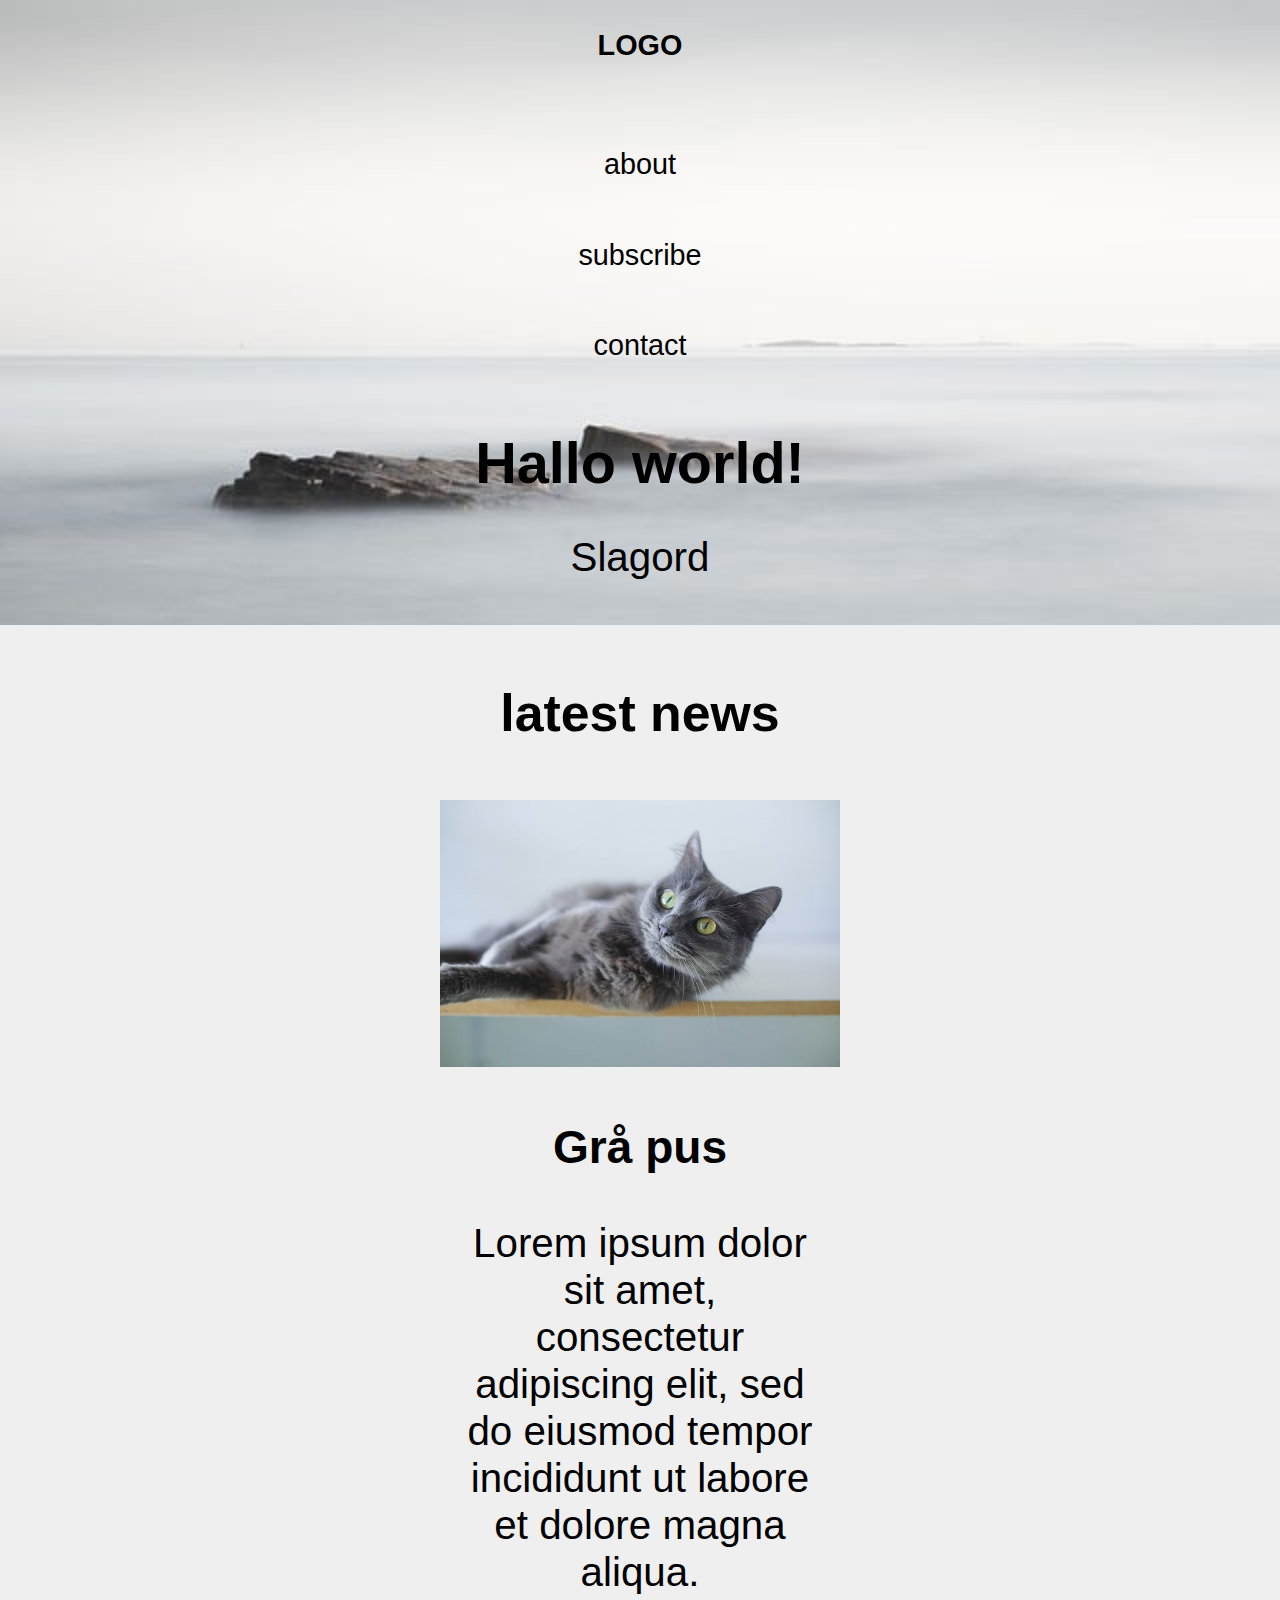
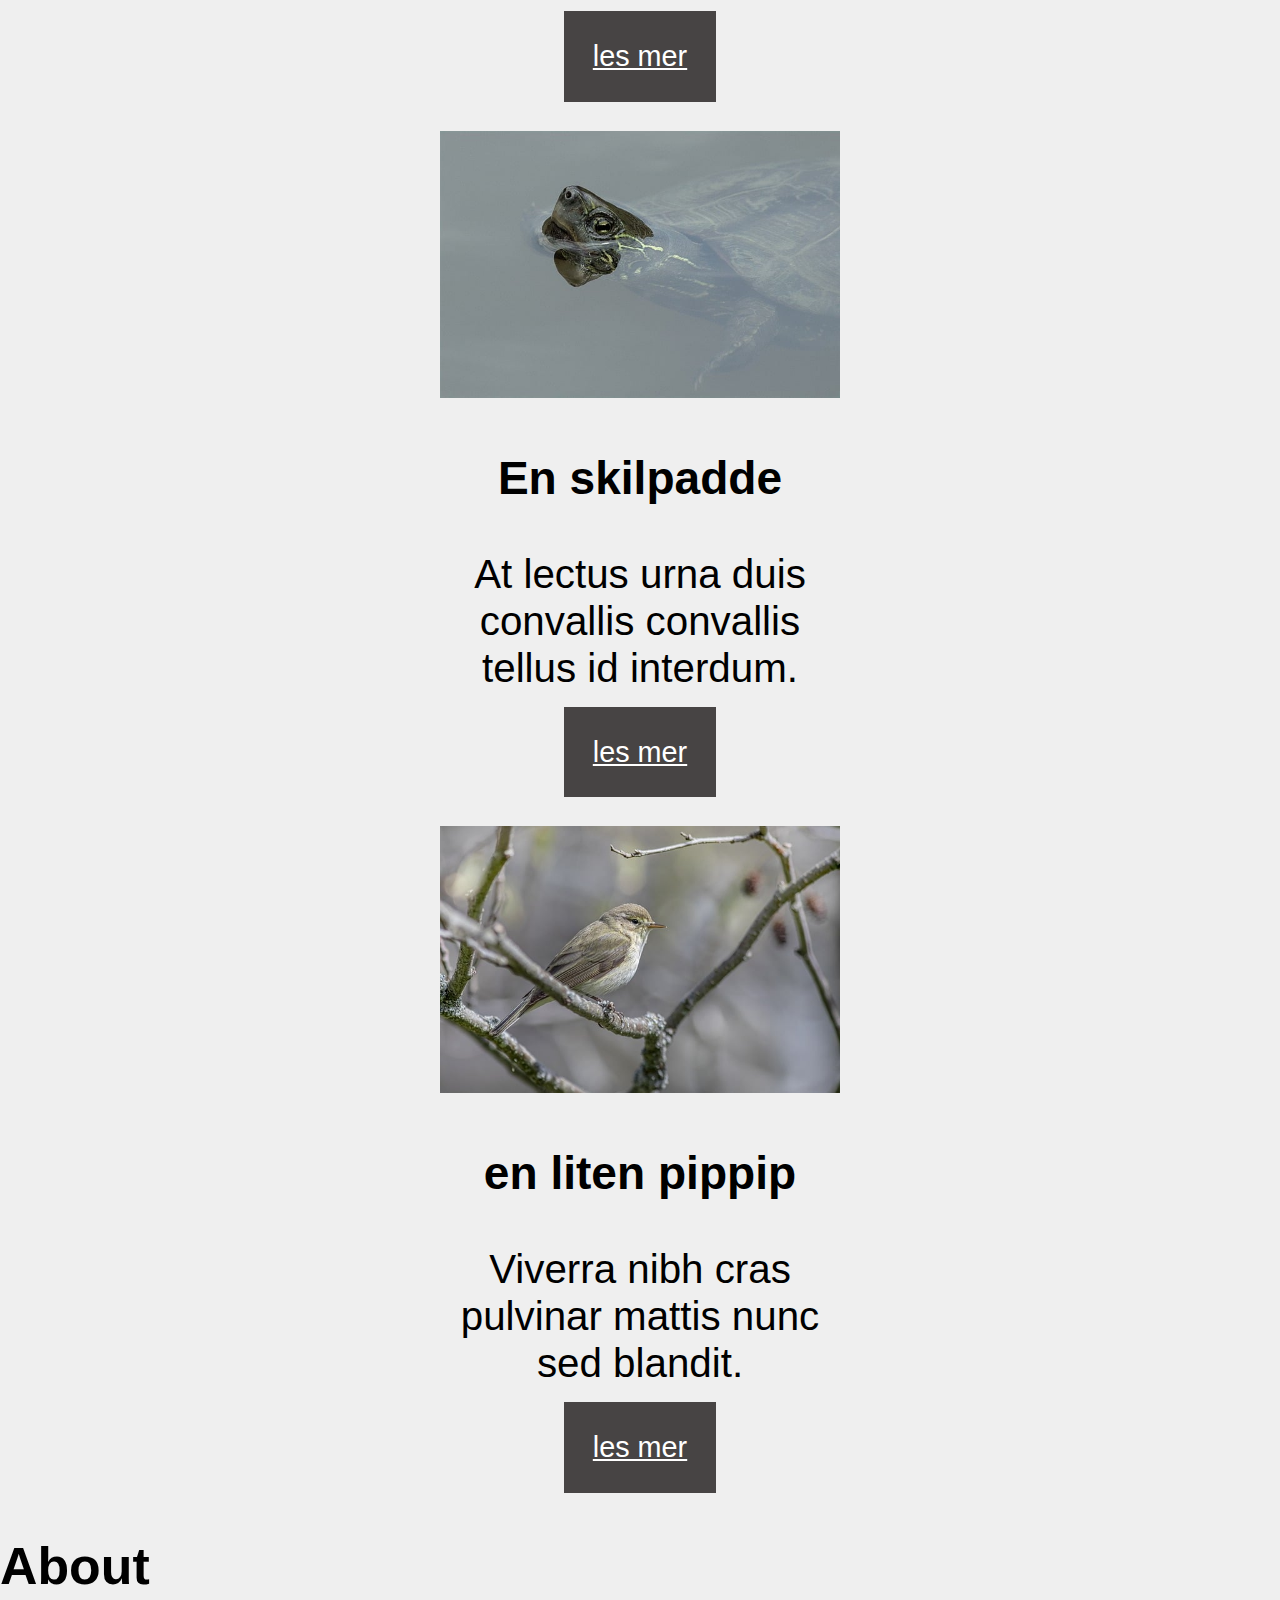
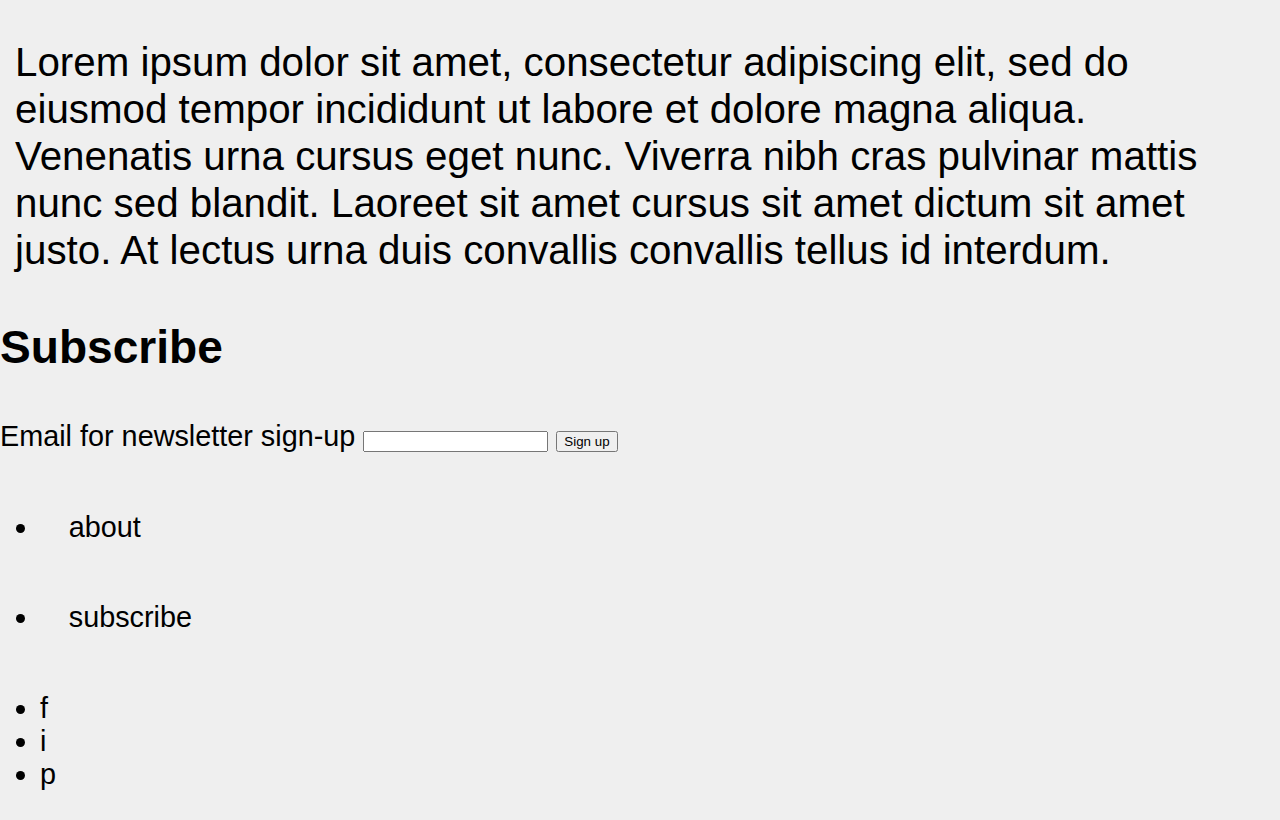
==== index.html @ 046bcfa3 "dette er nytt på 20.09.23" ====
<!DOCTYPE html>
<html lang="en">
    <head>
        <meta name="viewport" content="width=devide-width,initial-scale=1,0">
<meta charset="UTF-8">
<link rel="stylesheet"href="style.css" type="text/css">
<title>Forside</title>
    </head>
    <body>
        <!--sånn skriver man komentarer-->
<header>
    <nav>
        <span>
            <a href="index.html">Logo</a>
        </span>
        <ul>
            <li><a href="about.html">about</a></li>
            <li><a href="#">subscribe</a></li>
            <li><a href="#">contact</a></li>
        </ul>
    </nav>
    <h1>Hallo world!</h1>
    <p>Slagord</p>
</header>
<main>
    <section>
<h2>latest news</h2>
<article>
  <img src="img/cat-8197577_640.jpg" alt="grå katt som koser seg">  
  <h3>Grå pus</h3>
  <p>Lorem ipsum dolor sit amet, consectetur adipiscing elit, sed do eiusmod tempor incididunt ut labore et dolore magna aliqua.</p>
  <a href="#" class="read-more-btn">les mer</a>
</article>
<article>
    <img src="img/turtle-8105993_640.jpg" alt="en kul skilpadde som dukker opp i havoverflaten">
    <h3>En skilpadde</h3>
    <p>At lectus urna duis convallis convallis tellus id interdum.</p>
    <a href="#" class="read-more-btn">les mer</a>
</article>
<article>
    <img src="img/willow-warbler-8071472_640.jpg" alt="En liten pippip">
    <h3>en liten pippip</h3>
    <p>Viverra nibh cras pulvinar mattis nunc sed blandit.</p>
    <a href="#" class="read-more-btn">les mer</a>
</article>
    </section>
</main>
<section>
    <div id="pynt">

    </div>
    <h2>About</h2>
    <p>Lorem ipsum dolor sit amet, consectetur adipiscing elit, sed do eiusmod tempor incididunt ut labore et dolore magna aliqua. Venenatis urna cursus eget nunc. Viverra nibh cras pulvinar mattis nunc sed blandit. Laoreet sit amet cursus sit amet dictum sit amet justo. At lectus urna duis convallis convallis tellus id interdum.</p>
    </section>
    <section>
        <h3>Subscribe</h3>
        <form>
            <label for="email-signup">Email for newsletter sign-up</label>
            <input type="text" id="email-signup">
            <input type="submit" value="Sign up">
        </form>
    </section>
    <footer>
        <nav>
            <ul>
                <li><a herf="#">about</a></li>
                <li><a herf="#">subscribe</a></li>
            </ul>
        </nav>
        <ul id="social-icons">
            <li>f</li>
            <li>i</li>
            <li>p</li>
        </ul>
    </footer>
    </body>
</html>
---- style.css ----
html{
    font-size: calc(1em + 1vw);
}

body{
    font-family: Arial, Helvetica, sans-serif;
    margin:0;
    background-color: #efefef;
}

/*CSS for header og nav*/

header{
text-align:center;
background-image: url("img/rocks-8208314_640.jpg");
background-size: cover;
padding: 0 0 1rem 0;

}

header nav ul{
    margin: 1rem 0 0 0;
    padding: 0;
}

header nav span a{
    font-weight: 900;
    text-transform: uppercase;
}

nav a{
    text-decoration: none;
    color:#000;
    padding: 1rem;
    display: inline-block;
}

main{
    text-align: center;
}

main section h2{
    margin: 2rem 0;
}

article{
    max-width: 400px;
    min-width: 250px;
    width: 100%;
    margin: 1rem auto;
    background-color; #fff;
}

main section article img{
    width: 100%;
}

h1{
    font-size: 2rem;
}

h2{
    font-size: 1.8rem;
}

h3{
    font-size: 1.6rem;
}
p{
    font-size: 1.4rem;
    margin: 15px;
}
/*bruker . (punktum) når vi skirver til klasser*/
.read-more-btn{
    background-color: #474444;
    color: #fff;
    display: inline-block;
    padding: 1rem;
}
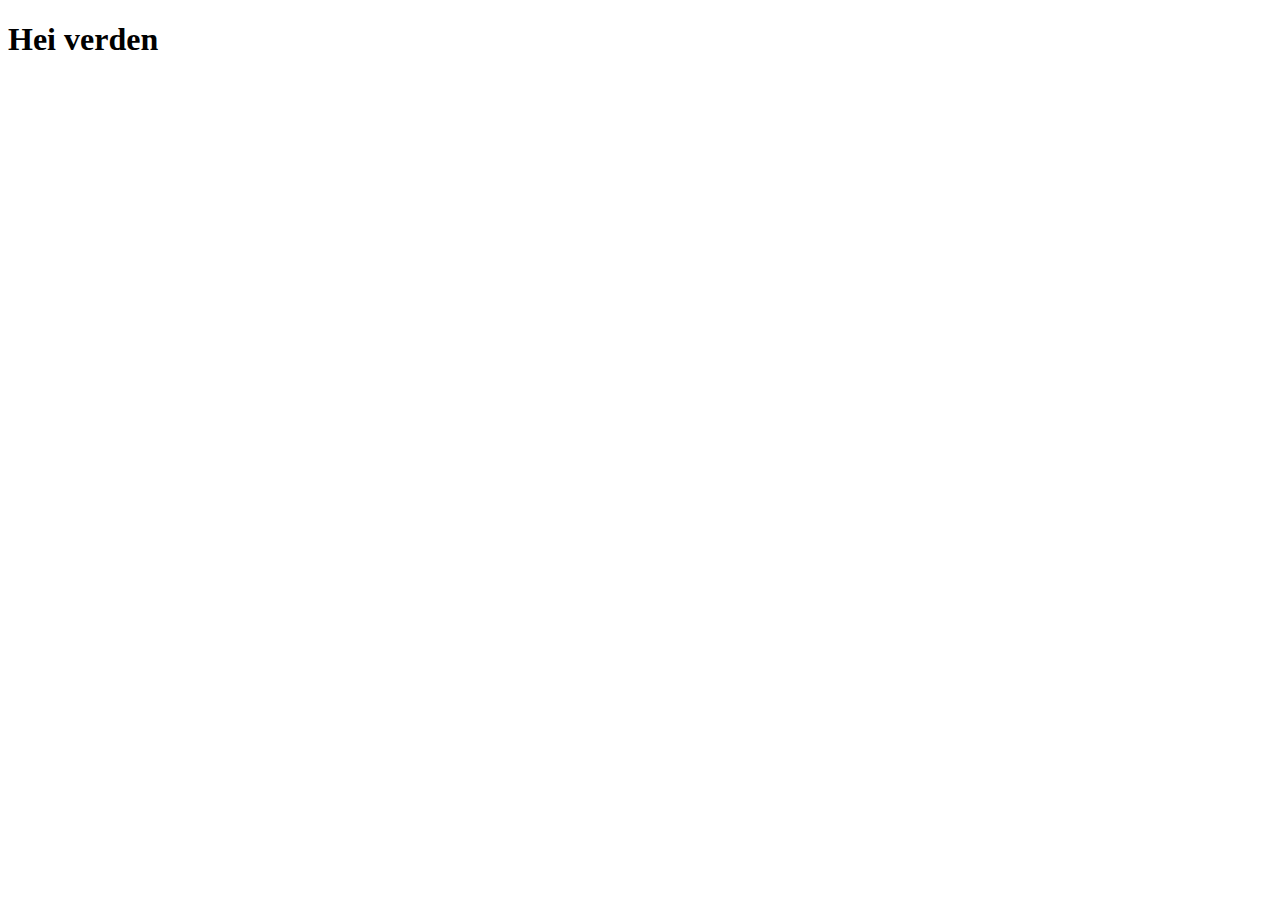
==== commit c4ee0d31: "noe er endret usikker på hva 25.09.23" ====
--- a/index.html
+++ b/index.html
@@ -1,77 +1,13 @@
 <!DOCTYPE html>
 <html lang="en">
-    <head>
-        <meta name="viewport" content="width=devide-width,initial-scale=1,0">
-<meta charset="UTF-8">
-<link rel="stylesheet"href="style.css" type="text/css">
-<title>Forside</title>
-    </head>
-    <body>
-        <!--sånn skriver man komentarer-->
-<header>
-    <nav>
-        <span>
-            <a href="index.html">Logo</a>
-        </span>
-        <ul>
-            <li><a href="about.html">about</a></li>
-            <li><a href="#">subscribe</a></li>
-            <li><a href="#">contact</a></li>
-        </ul>
-    </nav>
-    <h1>Hallo world!</h1>
-    <p>Slagord</p>
-</header>
-<main>
-    <section>
-<h2>latest news</h2>
-<article>
-  <img src="img/cat-8197577_640.jpg" alt="grå katt som koser seg">  
-  <h3>Grå pus</h3>
-  <p>Lorem ipsum dolor sit amet, consectetur adipiscing elit, sed do eiusmod tempor incididunt ut labore et dolore magna aliqua.</p>
-  <a href="#" class="read-more-btn">les mer</a>
-</article>
-<article>
-    <img src="img/turtle-8105993_640.jpg" alt="en kul skilpadde som dukker opp i havoverflaten">
-    <h3>En skilpadde</h3>
-    <p>At lectus urna duis convallis convallis tellus id interdum.</p>
-    <a href="#" class="read-more-btn">les mer</a>
-</article>
-<article>
-    <img src="img/willow-warbler-8071472_640.jpg" alt="En liten pippip">
-    <h3>en liten pippip</h3>
-    <p>Viverra nibh cras pulvinar mattis nunc sed blandit.</p>
-    <a href="#" class="read-more-btn">les mer</a>
-</article>
-    </section>
-</main>
-<section>
-    <div id="pynt">
-
-    </div>
-    <h2>About</h2>
-    <p>Lorem ipsum dolor sit amet, consectetur adipiscing elit, sed do eiusmod tempor incididunt ut labore et dolore magna aliqua. Venenatis urna cursus eget nunc. Viverra nibh cras pulvinar mattis nunc sed blandit. Laoreet sit amet cursus sit amet dictum sit amet justo. At lectus urna duis convallis convallis tellus id interdum.</p>
-    </section>
-    <section>
-        <h3>Subscribe</h3>
-        <form>
-            <label for="email-signup">Email for newsletter sign-up</label>
-            <input type="text" id="email-signup">
-            <input type="submit" value="Sign up">
-        </form>
-    </section>
-    <footer>
-        <nav>
-            <ul>
-                <li><a herf="#">about</a></li>
-                <li><a herf="#">subscribe</a></li>
-            </ul>
-        </nav>
-        <ul id="social-icons">
-            <li>f</li>
-            <li>i</li>
-            <li>p</li>
-        </ul>
-    </footer>
-    </body>
+<head>
+    <meta charset="UTF-8">
+    <meta name="viewport" content="width=, initial-scale=1.0">
+    <title>Document</title>
+</head>
+<body>
+    
+    <h1>Hei verden</h1>
+    
+</body>
 </html>